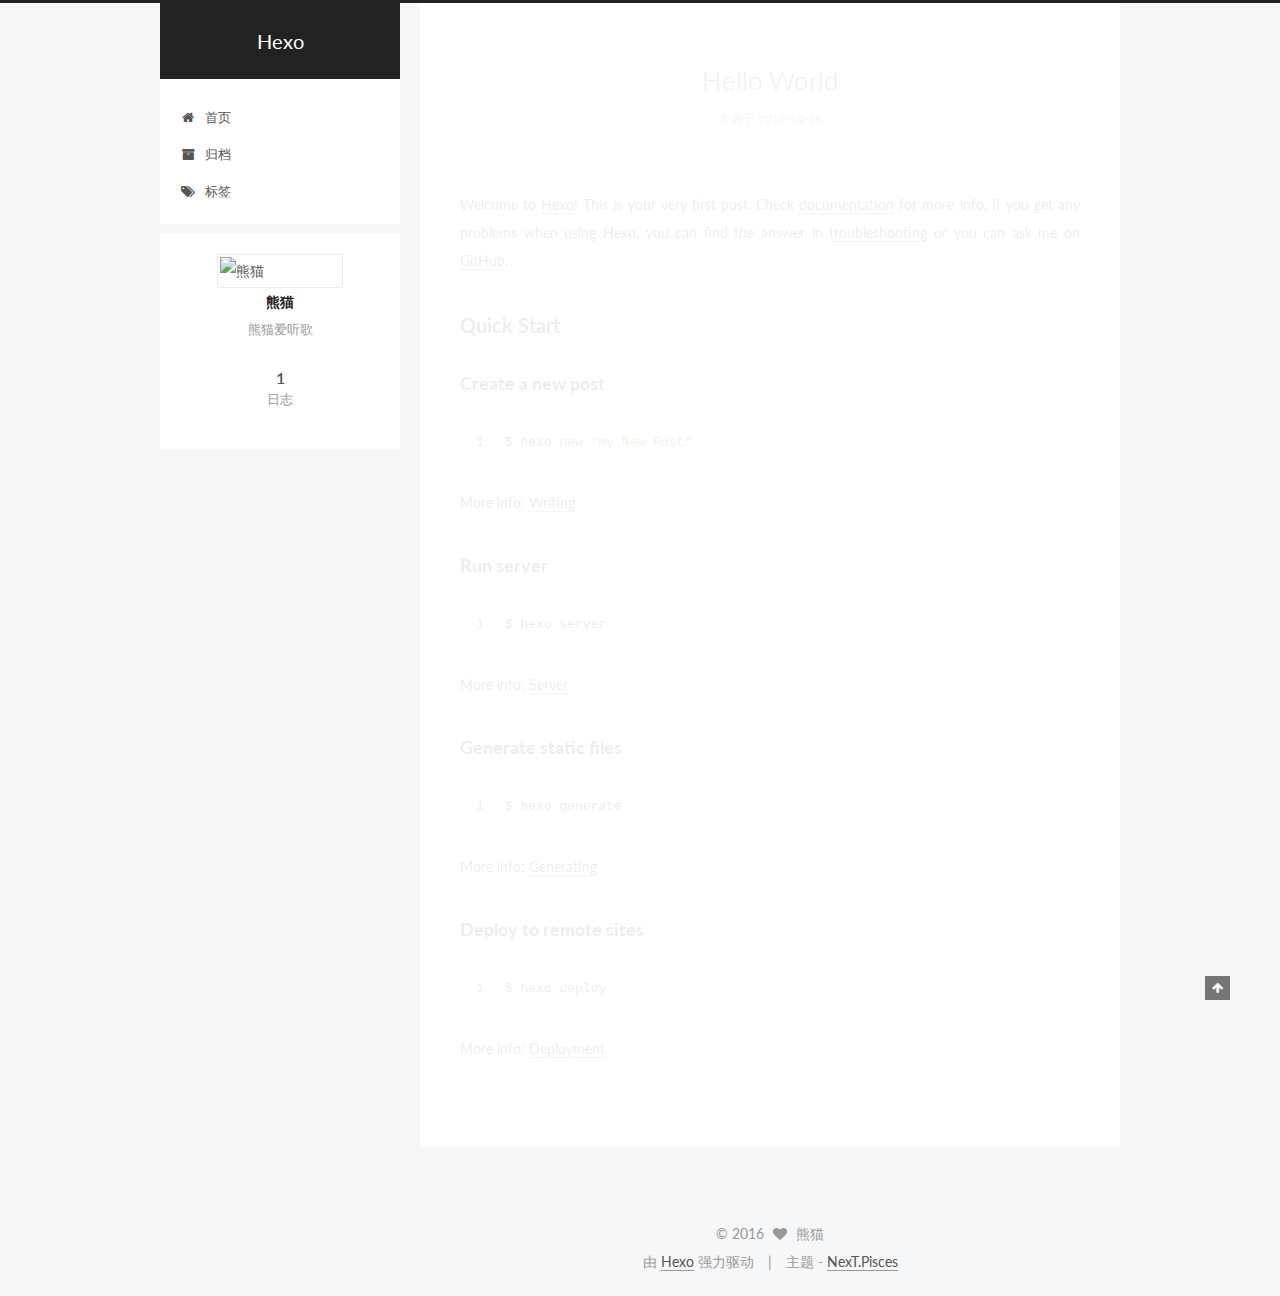
==== index.html @ 55529df0 "Site updated: 2016-10-18 15:08:52" ====
<!doctype html>



  


<html class="theme-next pisces use-motion">
<head>
  <meta charset="UTF-8"/>
<meta http-equiv="X-UA-Compatible" content="IE=edge,chrome=1" />
<meta name="viewport" content="width=device-width, initial-scale=1, maximum-scale=1"/>



<meta http-equiv="Cache-Control" content="no-transform" />
<meta http-equiv="Cache-Control" content="no-siteapp" />












  
  
  <link href="/vendors/fancybox/source/jquery.fancybox.css?v=2.1.5" rel="stylesheet" type="text/css" />




  
  
  
  

  
    
    
  

  

  

  

  

  
    
    
    <link href="//fonts.googleapis.com/css?family=Lato:300,300italic,400,400italic,700,700italic&subset=latin,latin-ext" rel="stylesheet" type="text/css">
  






<link href="/vendors/font-awesome/css/font-awesome.min.css?v=4.4.0" rel="stylesheet" type="text/css" />

<link href="/css/main.css?v=5.0.2" rel="stylesheet" type="text/css" />


  <meta name="keywords" content="Hexo, NexT" />








  <link rel="shortcut icon" type="image/x-icon" href="/favicon.ico?v=5.0.2" />






<meta name="description" content="熊猫爱听歌">
<meta property="og:type" content="website">
<meta property="og:title" content="Hexo">
<meta property="og:url" content="http://yoursite.com/index.html">
<meta property="og:site_name" content="Hexo">
<meta property="og:description" content="熊猫爱听歌">
<meta name="twitter:card" content="summary">
<meta name="twitter:title" content="Hexo">
<meta name="twitter:description" content="熊猫爱听歌">



<script type="text/javascript" id="hexo.configuration">
  var NexT = window.NexT || {};
  var CONFIG = {
    scheme: 'Pisces',
    sidebar: {"position":"left","display":"post"},
    fancybox: true,
    motion: true,
    duoshuo: {
      userId: '0',
      author: '博主'
    }
  };
</script>




  <link rel="canonical" href="http://yoursite.com/"/>


  <title> Hexo </title>
</head>

<body itemscope itemtype="//schema.org/WebPage" lang="zh-Hans">

  










  
  
    
  

  <div class="container one-collumn sidebar-position-left 
   page-home 
 ">
    <div class="headband"></div>

    <header id="header" class="header" itemscope itemtype="//schema.org/WPHeader">
      <div class="header-inner"><div class="site-meta ">
  

  <div class="custom-logo-site-title">
    <a href="/"  class="brand" rel="start">
      <span class="logo-line-before"><i></i></span>
      <span class="site-title">Hexo</span>
      <span class="logo-line-after"><i></i></span>
    </a>
  </div>
  <p class="site-subtitle"></p>
</div>

<div class="site-nav-toggle">
  <button>
    <span class="btn-bar"></span>
    <span class="btn-bar"></span>
    <span class="btn-bar"></span>
  </button>
</div>

<nav class="site-nav">
  

  
    <ul id="menu" class="menu">
      
        
        <li class="menu-item menu-item-home">
          <a href="/" rel="section">
            
              <i class="menu-item-icon fa fa-fw fa-home"></i> <br />
            
            首页
          </a>
        </li>
      
        
        <li class="menu-item menu-item-archives">
          <a href="/archives" rel="section">
            
              <i class="menu-item-icon fa fa-fw fa-archive"></i> <br />
            
            归档
          </a>
        </li>
      
        
        <li class="menu-item menu-item-tags">
          <a href="/tags" rel="section">
            
              <i class="menu-item-icon fa fa-fw fa-tags"></i> <br />
            
            标签
          </a>
        </li>
      

      
    </ul>
  

  
</nav>

 </div>
    </header>

    <main id="main" class="main">
      <div class="main-inner">
        <div class="content-wrap">
          <div id="content" class="content">
            
  <section id="posts" class="posts-expand">
    
      

  
  

  
  
  

  <article class="post post-type-normal " itemscope itemtype="//schema.org/Article">

    
      <header class="post-header">

        
        
          <h1 class="post-title" itemprop="name headline">
            
            
              
                
                <a class="post-title-link" href="/2016/10/18/hello-world/" itemprop="url">
                  Hello World
                </a>
              
            
          </h1>
        

        <div class="post-meta">
          <span class="post-time">
            <span class="post-meta-item-icon">
              <i class="fa fa-calendar-o"></i>
            </span>
            <span class="post-meta-item-text">发表于</span>
            <time itemprop="dateCreated" datetime="2016-10-18T14:01:54+08:00" content="2016-10-18">
              2016-10-18
            </time>
          </span>

          

          
            
          

          

          
          

          
        </div>
      </header>
    


    <div class="post-body" itemprop="articleBody">

      
      

      
        
          
            <p>Welcome to <a href="https://hexo.io/" target="_blank" rel="external">Hexo</a>! This is your very first post. Check <a href="https://hexo.io/docs/" target="_blank" rel="external">documentation</a> for more info. If you get any problems when using Hexo, you can find the answer in <a href="https://hexo.io/docs/troubleshooting.html" target="_blank" rel="external">troubleshooting</a> or you can ask me on <a href="https://github.com/hexojs/hexo/issues" target="_blank" rel="external">GitHub</a>.</p>
<h2 id="Quick-Start"><a href="#Quick-Start" class="headerlink" title="Quick Start"></a>Quick Start</h2><h3 id="Create-a-new-post"><a href="#Create-a-new-post" class="headerlink" title="Create a new post"></a>Create a new post</h3><figure class="highlight bash"><table><tr><td class="gutter"><pre><div class="line">1</div></pre></td><td class="code"><pre><div class="line">$ hexo new <span class="string">"My New Post"</span></div></pre></td></tr></table></figure>
<p>More info: <a href="https://hexo.io/docs/writing.html" target="_blank" rel="external">Writing</a></p>
<h3 id="Run-server"><a href="#Run-server" class="headerlink" title="Run server"></a>Run server</h3><figure class="highlight bash"><table><tr><td class="gutter"><pre><div class="line">1</div></pre></td><td class="code"><pre><div class="line">$ hexo server</div></pre></td></tr></table></figure>
<p>More info: <a href="https://hexo.io/docs/server.html" target="_blank" rel="external">Server</a></p>
<h3 id="Generate-static-files"><a href="#Generate-static-files" class="headerlink" title="Generate static files"></a>Generate static files</h3><figure class="highlight bash"><table><tr><td class="gutter"><pre><div class="line">1</div></pre></td><td class="code"><pre><div class="line">$ hexo generate</div></pre></td></tr></table></figure>
<p>More info: <a href="https://hexo.io/docs/generating.html" target="_blank" rel="external">Generating</a></p>
<h3 id="Deploy-to-remote-sites"><a href="#Deploy-to-remote-sites" class="headerlink" title="Deploy to remote sites"></a>Deploy to remote sites</h3><figure class="highlight bash"><table><tr><td class="gutter"><pre><div class="line">1</div></pre></td><td class="code"><pre><div class="line">$ hexo deploy</div></pre></td></tr></table></figure>
<p>More info: <a href="https://hexo.io/docs/deployment.html" target="_blank" rel="external">Deployment</a></p>

          
        
      
    </div>

    <div>
      
    </div>

    <div>
      
    </div>

    <footer class="post-footer">
      

      

      
      
        <div class="post-eof"></div>
      
    </footer>
  </article>


    
  </section>

  


          </div>
          


          

        </div>
        
          
  
  <div class="sidebar-toggle">
    <div class="sidebar-toggle-line-wrap">
      <span class="sidebar-toggle-line sidebar-toggle-line-first"></span>
      <span class="sidebar-toggle-line sidebar-toggle-line-middle"></span>
      <span class="sidebar-toggle-line sidebar-toggle-line-last"></span>
    </div>
  </div>

  <aside id="sidebar" class="sidebar">
    <div class="sidebar-inner">

      

      

      <section class="site-overview sidebar-panel  sidebar-panel-active ">
        <div class="site-author motion-element" itemprop="author" itemscope itemtype="//schema.org/Person">
          <img class="site-author-image" itemprop="image"
               src="http://uploads.xuexila.com/allimg/1609/805-1609300U622.jpg"
               alt="熊猫" />
          <p class="site-author-name" itemprop="name">熊猫</p>
          <p class="site-description motion-element" itemprop="description">熊猫爱听歌</p>
        </div>
        <nav class="site-state motion-element">
          <div class="site-state-item site-state-posts">
            <a href="/archives">
              <span class="site-state-item-count">1</span>
              <span class="site-state-item-name">日志</span>
            </a>
          </div>

          

          

        </nav>

        

        <div class="links-of-author motion-element">
          
        </div>

        
        

        
        

      </section>

      

    </div>
  </aside>


        
      </div>
    </main>

    <footer id="footer" class="footer">
      <div class="footer-inner">
        <div class="copyright" >
  
  &copy; 
  <span itemprop="copyrightYear">2016</span>
  <span class="with-love">
    <i class="fa fa-heart"></i>
  </span>
  <span class="author" itemprop="copyrightHolder">熊猫</span>
</div>

<div class="powered-by">
  由 <a class="theme-link" href="https://hexo.io">Hexo</a> 强力驱动
</div>

<div class="theme-info">
  主题 -
  <a class="theme-link" href="https://github.com/iissnan/hexo-theme-next">
    NexT.Pisces
  </a>
</div>

        

        
      </div>
    </footer>

    <div class="back-to-top">
      <i class="fa fa-arrow-up"></i>
    </div>
  </div>

  

<script type="text/javascript">
  if (Object.prototype.toString.call(window.Promise) !== '[object Function]') {
    window.Promise = null;
  }
</script>









  



  
  <script type="text/javascript" src="/vendors/jquery/index.js?v=2.1.3"></script>

  
  <script type="text/javascript" src="/vendors/fastclick/lib/fastclick.min.js?v=1.0.6"></script>

  
  <script type="text/javascript" src="/vendors/jquery_lazyload/jquery.lazyload.js?v=1.9.7"></script>

  
  <script type="text/javascript" src="/vendors/velocity/velocity.min.js?v=1.2.1"></script>

  
  <script type="text/javascript" src="/vendors/velocity/velocity.ui.min.js?v=1.2.1"></script>

  
  <script type="text/javascript" src="/vendors/fancybox/source/jquery.fancybox.pack.js?v=2.1.5"></script>


  


  <script type="text/javascript" src="/js/src/utils.js?v=5.0.2"></script>

  <script type="text/javascript" src="/js/src/motion.js?v=5.0.2"></script>



  
  


  <script type="text/javascript" src="/js/src/affix.js?v=5.0.2"></script>

  <script type="text/javascript" src="/js/src/schemes/pisces.js?v=5.0.2"></script>



  

  


  <script type="text/javascript" src="/js/src/bootstrap.js?v=5.0.2"></script>



  



  




  
  

  

  

  


</body>
</html>
---- css/main.css ----
/* normalize.css v3.0.2 | MIT License | git.io/normalize */
html {
  font-family: sans-serif; /* 1 */
  -ms-text-size-adjust: 100%; /* 2 */
  -webkit-text-size-adjust: 100%; /* 2 */
}
body {
  margin: 0;
}
article,
aside,
details,
figcaption,
figure,
footer,
header,
hgroup,
main,
menu,
nav,
section,
summary {
  display: block;
}
audio,
canvas,
progress,
video {
  display: inline-block; /* 1 */
  vertical-align: baseline; /* 2 */
}
audio:not([controls]) {
  display: none;
  height: 0;
}
[hidden],
template {
  display: none;
}
a {
  background-color: transparent;
}
a:active,
a:hover {
  outline: 0;
}
abbr[title] {
  border-bottom: 1px dotted;
}
b,
strong {
  font-weight: bold;
}
dfn {
  font-style: italic;
}
h1 {
  font-size: 2em;
  margin: 0.67em 0;
}
mark {
  background: #ff0;
  color: #000;
}
small {
  font-size: 80%;
}
sub,
sup {
  font-size: 75%;
  line-height: 0;
  position: relative;
  vertical-align: baseline;
}
sup {
  top: -0.5em;
}
sub {
  bottom: -0.25em;
}
img {
  border: 0;
}
svg:not(:root) {
  overflow: hidden;
}
figure {
  margin: 1em 40px;
}
hr {
  -moz-box-sizing: content-box;
  box-sizing: content-box;
  height: 0;
}
pre {
  overflow: auto;
}
code,
kbd,
pre,
samp {
  font-family: monospace, monospace;
  font-size: 1em;
}
button,
input,
optgroup,
select,
textarea {
  color: inherit; /* 1 */
  font: inherit; /* 2 */
  margin: 0; /* 3 */
}
button {
  overflow: visible;
}
button,
select {
  text-transform: none;
}
button,
html input[type="button"],
input[type="reset"],
input[type="submit"] {
  -webkit-appearance: button; /* 2 */
  cursor: pointer; /* 3 */
}
button[disabled],
html input[disabled] {
  cursor: default;
}
button::-moz-focus-inner,
input::-moz-focus-inner {
  border: 0;
  padding: 0;
}
input {
  line-height: normal;
}
input[type="checkbox"],
input[type="radio"] {
  box-sizing: border-box; /* 1 */
  padding: 0; /* 2 */
}
input[type="number"]::-webkit-inner-spin-button,
input[type="number"]::-webkit-outer-spin-button {
  height: auto;
}
input[type="search"] {
  -webkit-appearance: textfield; /* 1 */
  -moz-box-sizing: content-box;
  -webkit-box-sizing: content-box; /* 2 */
  box-sizing: content-box;
}
input[type="search"]::-webkit-search-cancel-button,
input[type="search"]::-webkit-search-decoration {
  -webkit-appearance: none;
}
fieldset {
  border: 1px solid #c0c0c0;
  margin: 0 2px;
  padding: 0.35em 0.625em 0.75em;
}
legend {
  border: 0; /* 1 */
  padding: 0; /* 2 */
}
textarea {
  overflow: auto;
}
optgroup {
  font-weight: bold;
}
table {
  border-collapse: collapse;
  border-spacing: 0;
}
td,
th {
  padding: 0;
}
::selection {
  background: #262a30;
  color: #fff;
}
body {
  position: relative;
  font-family: 'Lato', "PingFang SC", "Microsoft YaHei", sans-serif;
  font-size: 14px;
  line-height: 2;
  color: #555;
  background: #fff;
}
@media (max-width: 767px) {
  body {
    padding-right: 0 !important;
  }
}
@media (min-width: 768px) and (max-width: 991px) {
  body {
    padding-right: 0 !important;
  }
}
@media (min-width: 1600px) {
  body {
    font-size: 16px;
  }
}
h1,
h2,
h3,
h4,
h5,
h6 {
  margin: 0;
  padding: 0;
  font-weight: bold;
  line-height: 1.5;
  font-family: 'Lato', "PingFang SC", "Microsoft YaHei", sans-serif;
}
h2,
h3,
h4,
h5,
h6 {
  margin: 20px 0 15px;
}
h1 {
  font-size: 22px;
}
@media (max-width: 767px) {
  h1 {
    font-size: 18px;
  }
}
h2 {
  font-size: 20px;
}
@media (max-width: 767px) {
  h2 {
    font-size: 16px;
  }
}
h3 {
  font-size: 18px;
}
@media (max-width: 767px) {
  h3 {
    font-size: 14px;
  }
}
h4 {
  font-size: 16px;
}
@media (max-width: 767px) {
  h4 {
    font-size: 12px;
  }
}
h5 {
  font-size: 14px;
}
@media (max-width: 767px) {
  h5 {
    font-size: 10px;
  }
}
h6 {
  font-size: 12px;
}
@media (max-width: 767px) {
  h6 {
    font-size: 8px;
  }
}
p {
  margin: 0 0 25px 0;
}
a {
  color: #555;
  text-decoration: none;
  border-bottom: 1px solid #999;
  word-wrap: break-word;
}
a:hover {
  color: #222;
  border-bottom-color: #222;
}
ul {
  list-style: none;
}
blockquote {
  margin: 0;
  padding: 0;
}
img {
  display: block;
  margin: auto;
  max-width: 100%;
  height: auto;
}
hr {
  margin: 40px 0;
  height: 3px;
  border: none;
  background-color: #ddd;
  background-image: repeating-linear-gradient(-45deg, #fff, #fff 4px, transparent 4px, transparent 8px);
}
blockquote {
  padding: 0 15px;
  color: #666;
  border-left: 4px solid #ddd;
}
blockquote cite::before {
  content: "-";
  padding: 0 5px;
}
dt {
  font-weight: 700;
}
dd {
  margin: 0;
  padding: 0;
}
.text-left {
  text-align: left;
}
.text-center {
  text-align: center;
}
.text-right {
  text-align: right;
}
.text-justify {
  text-align: justify;
}
.text-nowrap {
  white-space: nowrap;
}
.text-lowercase {
  text-transform: lowercase;
}
.text-uppercase {
  text-transform: uppercase;
}
.text-capitalize {
  text-transform: capitalize;
}
.center-block {
  display: block;
  margin-left: auto;
  margin-right: auto;
}
.clearfix:before,
.clearfix:after {
  content: " ";
  display: table;
}
.clearfix:after {
  clear: both;
}
.pullquote {
  width: 45%;
}
.pullquote.left {
  float: left;
  margin-left: 5px;
  margin-right: 10px;
}
.pullquote.right {
  float: right;
  margin-left: 10px;
  margin-right: 5px;
}
.affix.affix.affix {
  position: fixed;
}
.translation {
  margin-top: -20px;
  font-size: 14px;
  color: #999;
}
.scrollbar-measure {
  width: 100px;
  height: 100px;
  overflow: scroll;
  position: absolute;
  top: -9999px;
}
.use-motion .motion-element {
  opacity: 0;
}
#local-search-input {
  padding: 3px;
  border: none;
  text-indent: 14px;
  border-radius: 0;
  width: 140px;
  outline: none;
  border-bottom: 1px solid #999;
  background: inherit;
  opacity: 0.5;
}
#local-search-input:focus {
  opacity: 1;
}
.search-icon {
  position: absolute;
  top: 9px;
}
table {
  margin: 20px 0;
  width: 100%;
  border-collapse: collapse;
  border-spacing: 0;
  border: 1px solid #ddd;
  font-size: 14px;
  table-layout: fixed;
  word-wrap: break-all;
}
table>tbody>tr:nth-of-type(odd) {
  background-color: #f9f9f9;
}
table>tbody>tr:hover {
  background-color: #f5f5f5;
}
caption,
th,
td {
  padding: 8px;
  text-align: left;
  vertical-align: middle;
  font-weight: normal;
}
th,
td {
  border-bottom: 3px solid #ddd;
  border-right: 1px solid #eee;
}
th {
  padding-bottom: 10px;
  font-weight: 700;
}
td {
  border-bottom-width: 1px;
}
html,
body {
  height: 100%;
}
.container {
  position: relative;
  min-height: 100%;
}
.header-inner {
  margin: 0 auto;
  padding: 100px 0 70px;
  width: 700px;
}
@media (min-width: 1600px) {
  .container .header-inner {
    width: 900px;
  }
}
.main {
  padding-bottom: 150px;
}
.main-inner {
  margin: 0 auto;
  width: 700px;
}
@media (min-width: 1600px) {
  .container .main-inner {
    width: 900px;
  }
}
.footer {
  position: absolute;
  left: 0;
  bottom: 0;
  width: 100%;
  min-height: 50px;
}
.footer-inner {
  box-sizing: border-box;
  margin: 20px auto;
  width: 700px;
}
@media (min-width: 1600px) {
  .container .footer-inner {
    width: 900px;
  }
}
pre,
.highlight {
  overflow: auto;
  margin: 20px 0;
  padding: 15px;
  font-size: 13px;
  color: #4d4d4c;
  background: #f7f7f7;
  line-height: 1.6;
}
pre,
code {
  font-family: consolas, Menlo, "PingFang SC", "Microsoft YaHei", monospace;
}
code {
  padding: 2px 4px;
  word-wrap: break-all;
  color: #4d4d4c;
  background: #f7f7f7;
  border-radius: 3px;
  font-size: 13px;
}
pre code {
  padding: 0;
  color: #4d4d4c;
  background: none;
  text-shadow: none;
}
.highlight pre {
  border: none;
  margin: 0;
  padding: 1px;
}
.highlight table {
  margin: 0;
  width: auto;
  border: none;
}
.highlight td {
  border: none;
  padding: 0;
}
.highlight figcaption {
  font-size: 1em;
  color: #4d4d4c;
  line-height: 1em;
  margin-bottom: 1em;
}
.highlight figcaption:before,
.highlight figcaption:after {
  content: " ";
  display: table;
}
.highlight figcaption:after {
  clear: both;
}
.highlight figcaption a {
  float: right;
  color: #4d4d4c;
}
.highlight figcaption a:hover {
  border-bottom-color: #4d4d4c;
}
.highlight .gutter pre {
  color: #666;
  text-align: right;
  padding-right: 20px;
}
.highlight .line {
  height: 20px;
}
.gist table {
  width: auto;
}
.gist table td {
  border: none;
}
pre .deletion {
  background: #fdd;
}
pre .addition {
  background: #dfd;
}
pre .meta {
  color: #8959a8;
}
pre .comment {
  color: #8e908c;
}
pre .variable,
pre .attribute,
pre .tag,
pre .regexp,
pre .ruby .constant,
pre .xml .tag .title,
pre .xml .pi,
pre .xml .doctype,
pre .html .doctype,
pre .css .id,
pre .css .class,
pre .css .pseudo {
  color: #c82829;
}
pre .number,
pre .preprocessor,
pre .built_in,
pre .literal,
pre .params,
pre .constant,
pre .command {
  color: #f5871f;
}
pre .ruby .class .title,
pre .css .rules .attribute,
pre .string,
pre .value,
pre .inheritance,
pre .header,
pre .ruby .symbol,
pre .xml .cdata,
pre .special,
pre .number,
pre .formula {
  color: #718c00;
}
pre .title,
pre .css .hexcolor {
  color: #3e999f;
}
pre .function,
pre .python .decorator,
pre .python .title,
pre .ruby .function .title,
pre .ruby .title .keyword,
pre .perl .sub,
pre .javascript .title,
pre .coffeescript .title {
  color: #4271ae;
}
pre .keyword,
pre .javascript .function {
  color: #8959a8;
}
.full-image.full-image.full-image {
  border: none;
  max-width: 100%;
  width: auto;
  margin: 20px auto;
}
@media (min-width: 992px) {
  .full-image.full-image.full-image {
    max-width: none;
    width: 126%;
    margin: 0 -13%;
  }
}
.blockquote-center,
.page-home .post-type-quote blockquote,
.page-post-detail .post-type-quote blockquote {
  position: relative;
  margin: 40px 0;
  padding: 0;
  border-left: none;
  text-align: center;
}
.blockquote-center::before,
.page-home .post-type-quote blockquote::before,
.page-post-detail .post-type-quote blockquote::before,
.blockquote-center::after,
.page-home .post-type-quote blockquote::after,
.page-post-detail .post-type-quote blockquote::after {
  position: absolute;
  content: ' ';
  display: block;
  width: 100%;
  height: 24px;
  opacity: 0.2;
  background-repeat: no-repeat;
  background-position: 0 -6px;
  background-size: 22px 22px;
}
.blockquote-center::before,
.page-home .post-type-quote blockquote::before,
.page-post-detail .post-type-quote blockquote::before {
  top: -20px;
  background-image: url("../images/quote-l.svg");
  border-top: 1px solid #ccc;
}
.blockquote-center::after,
.page-home .post-type-quote blockquote::after,
.page-post-detail .post-type-quote blockquote::after {
  bottom: -20px;
  background-image: url("../images/quote-r.svg");
  border-bottom: 1px solid #ccc;
  background-position: 100% 8px;
}
.blockquote-center p,
.page-home .post-type-quote blockquote p,
.page-post-detail .post-type-quote blockquote p,
.blockquote-center div,
.page-home .post-type-quote blockquote div,
.page-post-detail .post-type-quote blockquote div {
  text-align: center;
}
.post .post-body .group-picture img {
  box-sizing: border-box;
  padding: 0 3px;
  border: none;
}
.post .group-picture-row {
  overflow: hidden;
  margin-top: 6px;
}
.post .group-picture-row:first-child {
  margin-top: 0;
}
.post .group-picture-column {
  float: left;
}
.page-post-detail .post-body .group-picture-column {
  float: none;
  margin-top: 10px;
  width: auto !important;
}
.page-post-detail .post-body .group-picture-column img {
  margin: 0 auto;
}
.page-archive .group-picture-container {
  overflow: hidden;
}
.page-archive .group-picture-row {
  float: left;
}
.page-archive .group-picture-row:first-child {
  margin-top: 6px;
}
.page-archive .group-picture-column {
  max-width: 150px;
  max-height: 150px;
}
.btn {
  display: inline-block;
  padding: 0 20px;
  font-size: 14px;
  color: #fff;
  background: #222;
  border: 2px solid #555;
  text-decoration: none;
  border-radius: 0;
  transition-property: background-color;
  transition-duration: 0.2s;
  transition-timing-function: ease-in-out;
  transition-delay: 0s;
}
.btn:hover,
.post-more-link .btn:hover {
  border-color: #222;
  color: #fff;
  background: #222;
}
.btn-bar {
  display: block;
  width: 22px;
  height: 2px;
  background: #555;
  border-radius: 1px;
}
.btn-bar+.btn-bar {
  margin-top: 4px;
}
.pagination {
  margin: 120px 0 40px;
  text-align: center;
  border-top: 1px solid #eee;
}
.page-number-basic,
.pagination .prev,
.pagination .next,
.pagination .page-number,
.pagination .space {
  display: inline-block;
  position: relative;
  top: -1px;
  margin: 0 10px;
  padding: 0 10px;
  line-height: 30px;
}
@media (max-width: 767px) {
  .page-number-basic,
  .pagination .prev,
  .pagination .next,
  .pagination .page-number,
  .pagination .space {
    margin: 0 5px;
  }
}
.pagination .prev,
.pagination .next,
.pagination .page-number {
  border-bottom: 0;
  border-top: 1px solid #eee;
  transition-property: border-color;
  transition-duration: 0.2s;
  transition-timing-function: ease-in-out;
  transition-delay: 0s;
}
.pagination .prev:hover,
.pagination .next:hover,
.pagination .page-number:hover {
  border-top-color: #222;
}
.pagination .space {
  padding: 0;
  margin: 0;
}
.pagination .prev {
  margin-left: 0;
}
.pagination .next {
  margin-right: 0;
}
.pagination .page-number.current {
  color: #fff;
  background: #ccc;
  border-top-color: #ccc;
}
@media (max-width: 767px) {
  .pagination {
    border-top: none;
  }
  .pagination .prev,
  .pagination .next,
  .pagination .page-number {
    margin-bottom: 10px;
    border-top: 0;
    border-bottom: 1px solid #eee;
  }
  .pagination .prev:hover,
  .pagination .next:hover,
  .pagination .page-number:hover {
    border-bottom-color: #222;
  }
}
.comments {
  margin: 60px 20px 0;
}
.tag-cloud {
  text-align: center;
}
.tag-cloud a {
  display: inline-block;
  margin: 10px;
}
.back-to-top {
  box-sizing: border-box;
  position: fixed;
  bottom: -100px;
  right: 50px;
  z-index: 1050;
  padding: 0 6px;
  width: 25px;
  background: #222;
  font-size: 12px;
  opacity: 0.6;
  color: #fff;
  cursor: pointer;
  text-align: center;
  -webkit-transform: translateZ(0);
  transition-property: bottom;
  transition-duration: 0.2s;
  transition-timing-function: ease-in-out;
  transition-delay: 0s;
}
@media (max-width: 767px) {
  .back-to-top {
    display: none;
  }
}
@media (min-width: 768px) and (max-width: 991px) {
  .back-to-top {
    display: none;
  }
}
.back-to-top.back-to-top-on {
  bottom: 40px;
}
.header {
  background: #fff;
}
.header-inner {
  position: relative;
}
.headband {
  height: 3px;
  background: #222;
}
.site-meta {
  margin: 0;
  text-align: center;
}
@media (max-width: 767px) {
  .site-meta {
    text-align: center;
  }
}
.brand {
  position: relative;
  display: inline-block;
  padding: 0 40px;
  color: #fff;
  background: #222;
  border-bottom: none;
}
.brand:hover {
  color: #fff;
}
.logo {
  display: inline-block;
  margin-right: 5px;
  line-height: 36px;
  vertical-align: top;
}
.site-title {
  display: inline-block;
  vertical-align: top;
  line-height: 36px;
  font-size: 20px;
  font-weight: normal;
  font-family: 'Lato', "PingFang SC", "Microsoft YaHei", sans-serif;
}
.site-subtitle {
  margin-top: 10px;
  font-size: 13px;
  color: #ddd;
}
.use-motion .brand {
  opacity: 0;
}
.use-motion .logo,
.use-motion .site-title,
.use-motion .site-subtitle {
  opacity: 0;
  position: relative;
  top: -10px;
}
.site-nav-toggle {
  display: none;
  position: absolute;
  top: 10px;
  left: 10px;
}
@media (max-width: 767px) {
  .site-nav-toggle {
    display: block;
  }
}
.site-nav-toggle button {
  margin-top: 2px;
  padding: 9px 10px;
  background: transparent;
  border: none;
}
@media (max-width: 767px) {
  .site-nav {
    display: none;
    margin: 0 -10px;
    padding: 0 10px;
    clear: both;
    border-top: 1px solid #ddd;
  }
}
@media (min-width: 768px) and (max-width: 991px) {
  .site-nav {
    display: block !important;
  }
}
@media (min-width: 992px) {
  .site-nav {
    display: block !important;
  }
}
.menu {
  margin-top: 20px;
  padding-left: 0;
  text-align: center;
}
.menu .menu-item {
  display: inline-block;
  margin: 0 10px;
}
@media screen and (max-width: 767px) {
  .menu .menu-item {
    margin-top: 10px;
  }
}
.menu .menu-item a {
  display: block;
  font-size: 13px;
  text-transform: capitalize;
  line-height: inherit;
  border-bottom: 1px solid transparent;
  transition-property: border-color;
  transition-duration: 0.2s;
  transition-timing-function: ease-in-out;
  transition-delay: 0s;
}
.menu .menu-item a:hover,
.menu-item-active a {
  border-bottom-color: #222;
}
.menu .menu-item .fa {
  margin-right: 5px;
}
.use-motion .menu-item {
  opacity: 0;
}
.post-body {
  font-family: 'Lato', "PingFang SC", "Microsoft YaHei", sans-serif;
}
@media (max-width: 767px) {
  .post-body {
    word-break: break-word;
  }
}
.post-body .fancybox img {
  display: block !important;
  margin: 0 auto;
  cursor: pointer;
  cursor: zoom-in;
  cursor: -webkit-zoom-in;
}
.post-body .image-caption,
.post-body .figure .caption {
  margin: 10px auto 15px;
  text-align: center;
  font-size: 14px;
  color: #999;
  font-weight: bold;
  line-height: 1;
}
.post-sticky-flag {
  display: inline-block;
  font-size: 16px;
  -ms-transform: rotate(30deg);
  -webkit-transform: rotate(30deg);
  -moz-transform: rotate(30deg);
  -ms-transform: rotate(30deg);
  -o-transform: rotate(30deg);
  transform: rotate(30deg);
}
.posts-expand {
  padding-top: 40px;
}
@media (max-width: 767px) {
  .posts-expand {
    margin: 0 20px;
  }
  .post-body pre,
  .post-body .highlight {
    padding: 10px;
  }
  .post-body pre .gutter pre,
  .post-body .highlight .gutter pre {
    padding-right: 10px;
  }
}
@media (min-width: 992px) {
  .posts-expand .post-body {
    text-align: justify;
  }
}
.posts-expand .post-body h2,
.posts-expand .post-body h3,
.posts-expand .post-body h4,
.posts-expand .post-body h5,
.posts-expand .post-body h6 {
  padding-top: 10px;
}
.posts-expand .post-body h2 .header-anchor,
.posts-expand .post-body h3 .header-anchor,
.posts-expand .post-body h4 .header-anchor,
.posts-expand .post-body h5 .header-anchor,
.posts-expand .post-body h6 .header-anchor {
  float: right;
  margin-left: 10px;
  color: #ccc;
  border-bottom-style: none;
  visibility: hidden;
}
.posts-expand .post-body h2 .header-anchor:hover,
.posts-expand .post-body h3 .header-anchor:hover,
.posts-expand .post-body h4 .header-anchor:hover,
.posts-expand .post-body h5 .header-anchor:hover,
.posts-expand .post-body h6 .header-anchor:hover {
  color: inherit;
}
.posts-expand .post-body h2:hover .header-anchor,
.posts-expand .post-body h3:hover .header-anchor,
.posts-expand .post-body h4:hover .header-anchor,
.posts-expand .post-body h5:hover .header-anchor,
.posts-expand .post-body h6:hover .header-anchor {
  visibility: visible;
}
.posts-expand .post-body ul li {
  list-style: circle;
}
.posts-expand .post-body img {
  box-sizing: border-box;
  margin: auto;
  padding: 3px;
  border: 1px solid #ddd;
}
.posts-expand .fancybox img {
  margin: 0 auto;
}
@media (max-width: 767px) {
  .posts-collapse {
    margin: 0 20px;
  }
  .posts-collapse .post-title,
  .posts-collapse .post-meta {
    display: block;
    width: auto;
    text-align: left;
  }
}
.posts-collapse {
  position: relative;
  z-index: 1010;
  margin-left: 55px;
}
.posts-collapse::after {
  content: " ";
  position: absolute;
  top: 20px;
  left: 0;
  margin-left: -2px;
  width: 4px;
  height: 100%;
  background: #f5f5f5;
  z-index: -1;
}
@media (max-width: 767px) {
  .posts-collapse {
    margin: 0 20px;
  }
}
.posts-collapse .collection-title {
  position: relative;
  margin: 60px 0;
}
.posts-collapse .collection-title h2 {
  margin-left: 20px;
}
.posts-collapse .collection-title small {
  color: #bbb;
}
.posts-collapse .collection-title::before {
  content: " ";
  position: absolute;
  left: 0;
  top: 50%;
  margin-left: -4px;
  margin-top: -4px;
  width: 8px;
  height: 8px;
  background: #bbb;
  border-radius: 50%;
}
.posts-collapse .post {
  margin: 30px 0;
}
.posts-collapse .post-header {
  position: relative;
  transition-duration: 0.2s;
  transition-timing-function: ease-in-out;
  transition-delay: 0s;
  transition-property: border;
  border-bottom: 1px dashed #ccc;
}
.posts-collapse .post-header::before {
  content: " ";
  position: absolute;
  left: 0;
  top: 12px;
  width: 6px;
  height: 6px;
  margin-left: -4px;
  background: #bbb;
  border-radius: 50%;
  border: 1px solid #fff;
  transition-duration: 0.2s;
  transition-timing-function: ease-in-out;
  transition-delay: 0s;
  transition-property: background;
}
.posts-collapse .post-header:hover {
  border-bottom-color: #666;
}
.posts-collapse .post-header:hover::before {
  background: #222;
}
.posts-collapse .post-meta {
  position: absolute;
  font-size: 12px;
  left: 20px;
  top: 5px;
}
.posts-collapse .post-comments-count {
  display: none;
}
.posts-collapse .post-title {
  margin-left: 60px;
  font-size: 16px;
  font-weight: normal;
  line-height: inherit;
}
.posts-collapse .post-title::after {
  margin-left: 3px;
  opacity: 0.6;
}
.posts-collapse .post-title a {
  color: #666;
  border-bottom: none;
}
.page-home .post-type-quote .post-header,
.page-post-detail .post-type-quote .post-header,
.page-home .post-type-quote .post-tags,
.page-post-detail .post-type-quote .post-tags {
  display: none;
}
.posts-expand .post-title {
  font-size: 26px;
  text-align: center;
  word-break: break-word;
  font-weight: 300;
}
@media (max-width: 767px) {
  .posts-expand .post-title {
    font-size: 22px;
  }
}
.posts-expand .post-title-link {
  display: inline-block;
  position: relative;
  color: #555;
  border-bottom: none;
  line-height: 1.2;
  vertical-align: top;
}
.posts-expand .post-title-link::before {
  content: "";
  position: absolute;
  width: 100%;
  height: 2px;
  bottom: 0;
  left: 0;
  background-color: #000;
  visibility: hidden;
  -webkit-transform: scaleX(0);
  -moz-transform: scaleX(0);
  -ms-transform: scaleX(0);
  -o-transform: scaleX(0);
  transform: scaleX(0);
  transition-duration: 0.2s;
  transition-timing-function: ease-in-out;
  transition-delay: 0s;
}
.posts-expand .post-title-link:hover::before {
  visibility: visible;
  -webkit-transform: scaleX(1);
  -moz-transform: scaleX(1);
  -ms-transform: scaleX(1);
  -o-transform: scaleX(1);
  transform: scaleX(1);
}
.posts-expand .post-title-link .fa {
  font-size: 16px;
}
.posts-expand .post-meta {
  margin: 3px 0 60px 0;
  color: #999;
  font-family: 'Lato', "PingFang SC", "Microsoft YaHei", sans-serif;
  font-size: 12px;
  text-align: center;
}
.posts-expand .post-meta .post-category-list {
  display: inline-block;
  margin: 0;
  padding: 3px;
}
.posts-expand .post-meta .post-category-list-link {
  color: #999;
}
.post-meta-item-icon {
  display: none;
  margin-right: 3px;
}
@media (min-width: 768px) and (max-width: 991px) {
  .post-meta-item-icon {
    display: inline-block;
  }
}
@media (max-width: 767px) {
  .post-meta-item-icon {
    display: inline-block;
  }
}
@media (min-width: 768px) and (max-width: 991px) {
  .post-meta-item-text {
    display: none;
  }
}
@media (max-width: 767px) {
  .post-meta-item-text {
    display: none;
  }
}
@media (max-width: 767px) {
  .posts-expand .post-comments-count {
    display: none;
  }
}
.post-more-link {
  margin-top: 50px;
}
.post-more-link .btn {
  color: #555;
  font-size: 14px;
  background: #fff;
  border-radius: 2px;
  line-height: 2;
}
.posts-expand .post-tags {
  margin-top: 40px;
  text-align: center;
}
.posts-expand .post-tags a {
  display: inline-block;
  margin-right: 10px;
  font-size: 13px;
}
.post-nav {
  overflow: hidden;
  margin-top: 60px;
  padding: 10px;
  white-space: nowrap;
  border-top: 1px solid #eee;
}
.post-nav-item {
  display: inline-block;
  width: 50%;
  white-space: normal;
}
.post-nav-item a {
  position: relative;
  display: inline-block;
  line-height: 25px;
  font-size: 14px;
  color: #555;
  border-bottom: none;
}
.post-nav-item a:hover {
  color: #222;
  border-bottom: none;
}
.post-nav-item a:active {
  top: 2px;
}
.post-nav-item a i {
  font-size: 12px;
}
.post-nav-prev {
  text-align: right;
}
.posts-expand .post-eof {
  display: block;
  margin: 80px auto 60px;
  width: 8%;
  height: 1px;
  background: #ccc;
  text-align: center;
}
.post:last-child .post-eof.post-eof.post-eof {
  display: none;
}
.post-gallery {
  display: table;
  table-layout: fixed;
  width: 100%;
  border-collapse: separate;
}
.post-gallery-row {
  display: table-row;
}
.post-gallery .post-gallery-img {
  display: table-cell;
  text-align: center;
  vertical-align: middle;
  border: none;
}
.post-gallery .post-gallery-img img {
  max-width: 100%;
  max-height: 100%;
  border: none;
}
.fancybox-close,
.fancybox-close:hover {
  border: none;
}
.sidebar {
  position: fixed;
  right: 0;
  top: 0;
  bottom: 0;
  width: 0;
  z-index: 1040;
  box-shadow: inset 0 2px 6px #000;
  background: #222;
  -webkit-transform: translateZ(0);
}
.sidebar a {
  color: #999;
  border-bottom-color: #555;
}
.sidebar a:hover {
  color: #eee;
}
@media (min-width: 768px) and (max-width: 991px) {
  .sidebar {
    display: none !important;
  }
}
@media (max-width: 767px) {
  .sidebar {
    display: none !important;
  }
}
.sidebar-inner {
  position: relative;
  padding: 20px 10px;
  color: #999;
  text-align: center;
}
.sidebar-toggle {
  position: fixed;
  right: 50px;
  bottom: 45px;
  width: 15px;
  height: 15px;
  padding: 5px;
  background: #222;
  line-height: 0;
  z-index: 1050;
  cursor: pointer;
  -webkit-transform: translateZ(0);
}
@media (min-width: 768px) and (max-width: 991px) {
  .sidebar-toggle {
    display: none;
  }
}
@media (max-width: 767px) {
  .sidebar-toggle {
    display: none;
  }
}
.sidebar-toggle-line {
  position: relative;
  display: inline-block;
  vertical-align: top;
  height: 2px;
  width: 100%;
  background: #fff;
  margin-top: 3px;
}
.sidebar-toggle-line:first-child {
  margin-top: 0;
}
.site-author-image {
  display: block;
  margin: 0 auto;
  padding: 2px;
  max-width: 120px;
  height: auto;
  border: 1px solid #eee;
}
.site-author-name {
  margin: 0;
  text-align: center;
  color: #222;
  font-weight: 600;
}
.site-description {
  margin-top: 0;
  text-align: center;
  font-size: 13px;
  color: #999;
}
.site-state {
  overflow: hidden;
  line-height: 1.4;
  white-space: nowrap;
  text-align: center;
}
.site-state-item {
  display: inline-block;
  padding: 0 15px;
  border-left: 1px solid #eee;
}
.site-state-item:first-child {
  border-left: none;
}
.site-state-item a {
  border-bottom: none;
}
.site-state-item-count {
  display: block;
  text-align: center;
  color: inherit;
  font-weight: 600;
  font-size: 16px;
}
.site-state-item-name {
  font-size: 13px;
  color: #999;
}
.feed-link {
  margin-top: 20px;
}
.feed-link a {
  display: inline-block;
  padding: 0 15px;
  color: #fc6423;
  border: 1px solid #fc6423;
  border-radius: 4px;
}
.feed-link a i {
  color: #fc6423;
  font-size: 14px;
}
.feed-link a:hover {
  color: #fff;
  background: #fc6423;
}
.feed-link a:hover i {
  color: #fff;
}
.links-of-author {
  margin-top: 20px;
}
.links-of-author a {
  display: inline-block;
  vertical-align: middle;
  margin-right: 10px;
  margin-bottom: 10px;
  border-bottom-color: #555;
  font-size: 13px;
}
.links-of-author a:before {
  display: inline-block;
  vertical-align: middle;
  margin-right: 3px;
  content: " ";
  width: 4px;
  height: 4px;
  border-radius: 50%;
  background: #205538;
}
.links-of-blogroll {
  font-size: 13px;
}
.links-of-blogroll-title {
  margin-top: 20px;
  font-size: 14px;
  font-weight: 600;
}
.links-of-blogroll-list {
  margin: 0;
  padding: 0;
}
.links-of-blogroll-item {
  padding: 2px 10px;
}
.sidebar-nav {
  margin: 0 0 20px;
  padding-left: 0;
}
.sidebar-nav li {
  display: inline-block;
  cursor: pointer;
  border-bottom: 1px solid transparent;
  font-size: 14px;
  color: #555;
}
.sidebar-nav li:hover {
  color: #fc6423;
}
.page-post-detail .sidebar-nav-toc {
  padding: 0 5px;
}
.page-post-detail .sidebar-nav-overview {
  margin-left: 10px;
}
.sidebar-nav .sidebar-nav-active {
  color: #fc6423;
  border-bottom-color: #fc6423;
}
.sidebar-nav .sidebar-nav-active:hover {
  color: #fc6423;
}
.sidebar-panel {
  display: none;
}
.sidebar-panel-active {
  display: block;
}
.post-toc-empty {
  font-size: 14px;
  color: #666;
}
.post-toc-wrap {
  overflow: hidden;
}
.post-toc {
  overflow: auto;
}
.post-toc ol {
  margin: 0;
  padding: 0 2px 5px 10px;
  text-align: left;
  list-style: none;
  font-size: 14px;
}
.post-toc ol > ol {
  padding-left: 0;
}
.post-toc ol a {
  transition-duration: 0.2s;
  transition-timing-function: ease-in-out;
  transition-delay: 0s;
  transition-property: all;
  color: #666;
  border-bottom-color: #ccc;
}
.post-toc ol a:hover {
  color: #000;
  border-bottom-color: #000;
}
.post-toc .nav-item {
  overflow: hidden;
  text-overflow: ellipsis;
  white-space: nowrap;
  line-height: 1.8;
}
.post-toc .nav .nav-child {
  display: none;
}
.post-toc .nav .active > .nav-child {
  display: block;
}
.post-toc .nav .active-current > .nav-child {
  display: block;
}
.post-toc .nav .active-current > .nav-child > .nav-item {
  display: block;
}
.post-toc .nav .active > a {
  color: #fc6423;
  border-bottom-color: #fc6423;
}
.post-toc .nav .active-current > a {
  color: #fc6423;
}
.post-toc .nav .active-current > a:hover {
  color: #fc6423;
}
.footer {
  font-size: 14px;
  color: #999;
}
.footer img {
  border: none;
}
.footer-inner {
  text-align: center;
}
.with-love {
  display: inline-block;
  margin: 0 5px;
}
.powered-by,
.theme-info {
  display: inline-block;
}
.powered-by {
  margin-right: 10px;
}
.powered-by::after {
  content: "|";
  padding-left: 10px;
}
.cc-license {
  margin-top: 10px;
  text-align: center;
}
.cc-license .cc-opacity {
  opacity: 0.7;
  border-bottom: none;
}
.cc-license .cc-opacity:hover {
  opacity: 0.9;
}
.cc-license img {
  display: inline-block;
}
.theme-next #ds-thread #ds-reset {
  color: #555;
}
.theme-next #ds-thread #ds-reset .ds-replybox {
  margin-bottom: 30px;
}
.theme-next #ds-thread #ds-reset .ds-replybox .ds-avatar,
.theme-next #ds-reset .ds-avatar img {
  box-shadow: none;
}
.theme-next #ds-thread #ds-reset .ds-textarea-wrapper {
  border-color: #c7d4e1;
  background: none;
  border-top-right-radius: 3px;
  border-top-left-radius: 3px;
}
.theme-next #ds-thread #ds-reset .ds-textarea-wrapper textarea {
  height: 60px;
}
.theme-next #ds-reset .ds-rounded-top {
  border-radius: 0;
}
.theme-next #ds-thread #ds-reset .ds-post-toolbar {
  box-sizing: border-box;
  border: 1px solid #c7d4e1;
  background: #f6f8fa;
}
.theme-next #ds-thread #ds-reset .ds-post-options {
  height: 40px;
  border: none;
  background: none;
}
.theme-next #ds-thread #ds-reset .ds-toolbar-buttons {
  top: 11px;
}
.theme-next #ds-thread #ds-reset .ds-sync {
  top: 5px;
}
.theme-next #ds-thread #ds-reset .ds-post-button {
  top: 4px;
  right: 5px;
  width: 90px;
  height: 30px;
  border: 1px solid #c5ced7;
  border-radius: 3px;
  background-image: linear-gradient(#fbfbfc, #f5f7f9);
  color: #60676d;
}
.theme-next #ds-thread #ds-reset .ds-post-button:hover {
  background-position: 0 -30px;
  color: #60676d;
}
.theme-next #ds-thread #ds-reset .ds-comments-info {
  padding: 10px 0;
}
.theme-next #ds-thread #ds-reset .ds-sort {
  display: none;
}
.theme-next #ds-thread #ds-reset li.ds-tab a.ds-current {
  border: none;
  background: #f6f8fa;
  color: #60676d;
}
.theme-next #ds-thread #ds-reset li.ds-tab a.ds-current:hover {
  background-color: #e9f0f7;
  color: #60676d;
}
.theme-next #ds-thread #ds-reset li.ds-tab a {
  border-radius: 2px;
  padding: 5px;
}
.theme-next #ds-thread #ds-reset .ds-login-buttons p {
  color: #999;
  line-height: 36px;
}
.theme-next #ds-thread #ds-reset .ds-login-buttons .ds-service-list li {
  height: 28px;
}
.theme-next #ds-thread #ds-reset .ds-service-list a {
  background: none;
  padding: 5px;
  border: 1px solid;
  border-radius: 3px;
  text-align: center;
}
.theme-next #ds-thread #ds-reset .ds-service-list a:hover {
  color: #fff;
  background: #666;
}
.theme-next #ds-thread #ds-reset .ds-service-list .ds-weibo {
  color: #fc9b00;
  border-color: #fc9b00;
}
.theme-next #ds-thread #ds-reset .ds-service-list .ds-weibo:hover {
  background: #fc9b00;
}
.theme-next #ds-thread #ds-reset .ds-service-list .ds-qq {
  color: #60a3ec;
  border-color: #60a3ec;
}
.theme-next #ds-thread #ds-reset .ds-service-list .ds-qq:hover {
  background: #60a3ec;
}
.theme-next #ds-thread #ds-reset .ds-service-list .ds-renren {
  color: #2e7ac4;
  border-color: #2e7ac4;
}
.theme-next #ds-thread #ds-reset .ds-service-list .ds-renren:hover {
  background: #2e7ac4;
}
.theme-next #ds-thread #ds-reset .ds-service-list .ds-douban {
  color: #37994c;
  border-color: #37994c;
}
.theme-next #ds-thread #ds-reset .ds-service-list .ds-douban:hover {
  background: #37994c;
}
.theme-next #ds-thread #ds-reset .ds-service-list .ds-kaixin {
  color: #fef20d;
  border-color: #fef20d;
}
.theme-next #ds-thread #ds-reset .ds-service-list .ds-kaixin:hover {
  background: #fef20d;
}
.theme-next #ds-thread #ds-reset .ds-service-list .ds-netease {
  color: #f00;
  border-color: #f00;
}
.theme-next #ds-thread #ds-reset .ds-service-list .ds-netease:hover {
  background: #f00;
}
.theme-next #ds-thread #ds-reset .ds-service-list .ds-sohu {
  color: #ffcb05;
  border-color: #ffcb05;
}
.theme-next #ds-thread #ds-reset .ds-service-list .ds-sohu:hover {
  background: #ffcb05;
}
.theme-next #ds-thread #ds-reset .ds-service-list .ds-baidu {
  color: #2831e0;
  border-color: #2831e0;
}
.theme-next #ds-thread #ds-reset .ds-service-list .ds-baidu:hover {
  background: #2831e0;
}
.theme-next #ds-thread #ds-reset .ds-service-list .ds-google {
  color: #166bec;
  border-color: #166bec;
}
.theme-next #ds-thread #ds-reset .ds-service-list .ds-google:hover {
  background: #166bec;
}
.theme-next #ds-thread #ds-reset .ds-service-list .ds-weixin {
  color: #00ce0d;
  border-color: #00ce0d;
}
.theme-next #ds-thread #ds-reset .ds-service-list .ds-weixin:hover {
  background: #00ce0d;
}
.theme-next #ds-thread #ds-reset .ds-service-list .ds-more-services {
  border: none;
}
.theme-next #ds-thread #ds-reset .ds-service-list .ds-more-services:hover {
  background: none;
}
.theme-next #ds-reset .duoshuo-ua-admin {
  display: inline-block;
  color: #f00;
}
.theme-next #ds-reset .duoshuo-ua-platform,
.theme-next #ds-reset .duoshuo-ua-browser {
  color: #ccc;
}
.theme-next #ds-reset .duoshuo-ua-platform .fa,
.theme-next #ds-reset .duoshuo-ua-browser .fa {
  display: inline-block;
  margin-right: 3px;
}
.theme-next #ds-reset .duoshuo-ua-separator {
  display: inline-block;
  margin-left: 5px;
}
.theme-next .this_ua {
  background-color: #ccc !important;
  border-radius: 4px;
  padding: 0 5px !important;
  margin: 1px 1px !important;
  border: 1px solid #bbb !important;
  color: #fff;
  display: inline-block !important;
}
.theme-next .this_ua.admin {
  background-color: #d9534f !important;
  border-color: #d9534f !important;
}
.theme-next .this_ua.platform.iOS,
.theme-next .this_ua.platform.Mac,
.theme-next .this_ua.platform.Windows {
  background-color: #39b3d7 !important;
  border-color: #46b8da !important;
}
.theme-next .this_ua.platform.Linux {
  background-color: #3a3a3a !important;
  border-color: #1f1f1f !important;
}
.theme-next .this_ua.platform.Android {
  background-color: #00c47d !important;
  border-color: #01b171 !important;
}
.theme-next .this_ua.browser.Mobile,
.theme-next .this_ua.browser.Chrome {
  background-color: #5cb85c !important;
  border-color: #4cae4c !important;
}
.theme-next .this_ua.browser.Firefox {
  background-color: #f0ad4e !important;
  border-color: #eea236 !important;
}
.theme-next .this_ua.browser.Maxthon,
.theme-next .this_ua.browser.IE {
  background-color: #428bca !important;
  border-color: #357ebd !important;
}
.theme-next .this_ua.browser.baidu,
.theme-next .this_ua.browser.UCBrowser,
.theme-next .this_ua.browser.Opera {
  background-color: #d9534f !important;
  border-color: #d43f3a !important;
}
.theme-next .this_ua.browser.Android,
.theme-next .this_ua.browser.QQBrowser {
  background-color: #78ace9 !important;
  border-color: #4cae4c !important;
}
.post-spread {
  margin-top: 20px;
  text-align: center;
}
.jiathis_style {
  display: inline-block;
}
.jiathis_style a {
  border: none;
}
.post-spread {
  margin-top: 20px;
  text-align: center;
}
.bdshare-slide-button-box a {
  border: none;
}
.bdsharebuttonbox {
  display: inline-block;
}
.bdsharebuttonbox a {
  border: none;
}
ul.search-result-list {
  padding-left: 0px;
  margin: 0px 5px 0px 8px;
}
p.search-result {
  border-bottom: 1px dashed #ccc;
  padding: 5px 0;
}
a.search-result-title {
  font-weight: bold;
}
a.search-result {
  border-bottom: transparent;
  display: block;
  white-space: nowrap;
  overflow: hidden;
  text-overflow: ellipsis;
}
.search-keyword {
  border-bottom: 1px dashed #f00;
  font-size: 14px;
  font-weight: bold;
  color: #f00;
}
#local-search-result {
  height: 88%;
  overflow: auto;
}
.popup {
  display: none;
  position: fixed;
  top: 10%;
  left: 50%;
  width: 700px;
  height: 80%;
  margin-left: -350px;
  padding: 3px 0 0 10px;
  background: #fff;
  color: #333;
  z-index: 9999;
  border-radius: 5px;
}
@media (max-width: 767px) {
  .popup {
    padding: 3px;
    top: 0;
    left: 0;
    margin: 0;
    width: 100%;
    height: 100%;
    border-radius: 0px;
  }
}
.popoverlay {
  position: fixed;
  width: 100%;
  height: 100%;
  top: 0px;
  left: 0px;
  z-index: 2080;
  background-color: rgba(0,0,0,0.3);
}
#local-search-input {
  margin-bottom: 10px;
  padding: 10px;
  width: 97%;
  font-size: 18px;
}
.popup .fa-search {
  padding-top: 8px;
}
.popup-btn-close {
  position: absolute;
  top: 6px;
  right: 14px;
  color: #4ebd79;
  font-size: 14px;
  font-weight: bold;
  text-transform: uppercase;
  cursor: pointer;
}
#no-result {
  position: absolute;
  left: 44%;
  top: 42%;
  color: #ccc;
}
.busuanzi-count:before {
  content: " ";
  float: left;
  width: 260px;
  min-height: 25px;
}
@media (min-width: 768px) and (max-width: 991px) {
  .busuanzi-count {
    width: auto;
  }
  .busuanzi-count:before {
    display: none;
  }
}
@media (max-width: 767px) {
  .busuanzi-count {
    width: auto;
  }
  .busuanzi-count:before {
    display: none;
  }
}
.site-uv,
.site-pv,
.page-pv {
  display: inline-block;
}
.site-uv .busuanzi-value,
.site-pv .busuanzi-value,
.page-pv .busuanzi-value {
  margin: 0 5px;
}
.site-uv {
  margin-right: 10px;
}
.site-uv::after {
  content: "|";
  padding-left: 10px;
}
.use-motion .post {
  opacity: 0;
}
.page-archive .archive-page-counter {
  position: relative;
  top: 3px;
  left: 20px;
}
@media (max-width: 767px) {
  .page-archive .archive-page-counter {
    top: 5px;
  }
}
.page-archive .posts-collapse .archive-move-on {
  position: absolute;
  top: 11px;
  left: 0;
  margin-left: -6px;
  width: 10px;
  height: 10px;
  opacity: 0.5;
  background: #555;
  border: 1px solid #fff;
  border-radius: 50%;
}
.category-all-page .category-all-title {
  text-align: center;
}
.category-all-page .category-all {
  margin-top: 20px;
}
.category-all-page .category-list {
  margin: 0;
  padding: 0;
  list-style: none;
}
.category-all-page .category-list-item {
  margin: 5px 10px;
}
.category-all-page .category-list-count {
  color: #bbb;
}
.category-all-page .category-list-count:before {
  display: inline;
  content: " (";
}
.category-all-page .category-list-count:after {
  display: inline;
  content: ") ";
}
.category-all-page .category-list-child {
  padding-left: 10px;
}
.page-post-detail .sidebar-toggle-line {
  background: #fc6423;
}
.page-post-detail .comments {
  overflow: hidden;
}
body {
  background: #f5f7f9;
}
@media (min-width: 992px) {
  .full-image.full-image.full-image {
    max-width: none;
    width: 118%;
    margin: 0 -9%;
  }
}
.header {
  position: relative;
  margin: 0 auto;
  width: 960px;
}
@media (min-width: 768px) and (max-width: 991px) {
  .header {
    width: auto;
  }
}
@media (max-width: 767px) {
  .header {
    width: auto;
  }
}
.header-inner {
  position: absolute;
  top: 0;
  overflow: hidden;
  padding: 0;
  width: 240px;
  background: #fff;
}
@media (min-width: 1600px) {
  .container .header-inner {
    width: 240px;
  }
}
@media (min-width: 768px) and (max-width: 991px) {
  .header-inner {
    position: relative;
    width: auto;
  }
}
@media (max-width: 767px) {
  .header-inner {
    position: relative;
    width: auto;
  }
}
.main:before,
.main:after {
  content: " ";
  display: table;
}
.main:after {
  clear: both;
}
@media (min-width: 768px) and (max-width: 991px) {
  .main {
    padding-bottom: 100px;
  }
}
@media (max-width: 767px) {
  .main {
    padding-bottom: 100px;
  }
}
.container .main-inner {
  width: 960px;
}
@media (min-width: 768px) and (max-width: 991px) {
  .container .main-inner {
    width: auto;
  }
}
@media (max-width: 767px) {
  .container .main-inner {
    width: auto;
  }
}
.content-wrap {
  float: right;
  box-sizing: border-box;
  padding: 40px;
  width: 700px;
  background: #fff;
  min-height: 700px;
}
@media (min-width: 768px) and (max-width: 991px) {
  .content-wrap {
    width: 100%;
    padding: 20px;
  }
}
@media (max-width: 767px) {
  .content-wrap {
    width: 100%;
    padding: 20px;
    min-height: auto;
  }
}
.sidebar {
  position: static;
  float: left;
  margin-top: 300px;
  width: 240px;
  background: #fff;
  box-shadow: none;
}
@media (min-width: 768px) and (max-width: 991px) {
  .sidebar {
    display: none;
  }
}
@media (max-width: 767px) {
  .sidebar {
    display: none;
  }
}
.sidebar-toggle {
  display: none;
}
.footer-inner {
  width: 960px;
}
.footer-inner:before {
  content: " ";
  float: left;
  width: 260px;
  min-height: 50px;
}
@media (min-width: 768px) and (max-width: 991px) {
  .footer-inner {
    width: auto;
  }
  .footer-inner:before {
    display: none;
  }
}
@media (max-width: 767px) {
  .footer-inner {
    width: auto;
  }
  .footer-inner:before {
    display: none;
  }
}
.sidebar-position-right .header-inner {
  right: 0;
}
.sidebar-position-right .content-wrap {
  float: left;
}
.sidebar-position-right .sidebar {
  float: right;
}
.sidebar-position-right .footer-inner:before {
  float: right;
}
.site-meta {
  padding: 20px 0;
  color: #fff;
  background: #222;
}
@media (min-width: 768px) and (max-width: 991px) {
  .site-meta {
    box-shadow: 0 0 16px rgba(0,0,0,0.5);
  }
}
@media (max-width: 767px) {
  .site-meta {
    box-shadow: 0 0 16px rgba(0,0,0,0.5);
  }
}
.brand {
  display: block;
  padding: 0;
  background: none;
}
.brand:hover {
  color: #fff;
}
.site-subtitle {
  margin: 0;
}
.site-search form {
  display: none;
}
.site-nav {
  border-top: none;
}
@media (min-width: 768px) and (max-width: 991px) {
  .site-nav {
    display: none !important;
  }
}
@media (min-width: 768px) and (max-width: 991px) {
  .site-nav-on {
    display: block !important;
  }
}
.menu .menu-item {
  display: block;
  margin: 0;
  list-style: none;
}
.menu .menu-item a {
  position: relative;
  box-sizing: border-box;
  padding: 5px 20px;
  text-align: left;
  line-height: inherit;
  transition-property: background-color;
  transition-duration: 0.2s;
  transition-timing-function: ease-in-out;
  transition-delay: 0s;
}
.menu .menu-item a:hover,
.menu-item-active a {
  background: #f9f9f9;
  border-bottom-color: #fff;
}
.menu .menu-item br {
  display: none;
}
.menu-item-active a:after {
  content: " ";
  position: absolute;
  top: 50%;
  margin-top: -3px;
  right: 15px;
  width: 6px;
  height: 6px;
  border-radius: 50%;
  background-color: #bbb;
}
.btn-bar {
  background-color: #fff;
}
.site-nav-toggle {
  top: 20px;
  left: 20px;
}
@media (min-width: 768px) and (max-width: 991px) {
  .site-nav-toggle {
    display: block;
  }
}
.use-motion .sidebar .motion-element {
  opacity: 1;
}
.sidebar {
  display: none;
  right: auto;
  bottom: auto;
  -webkit-transform: none;
}
.sidebar-inner {
  box-sizing: border-box;
  width: 240px;
  color: #555;
  background: #fff;
}
.sidebar-inner.affix {
  position: fixed;
  top: 0;
}
.site-overview {
  margin: 0 2px;
  text-align: left;
}
.site-author:before,
.site-author:after {
  content: " ";
  display: table;
}
.site-author:after {
  clear: both;
}
.sidebar a {
  color: #555;
}
.sidebar a:hover {
  color: #222;
}
.links-of-author-item a:before {
  display: none;
}
.links-of-author-item a {
  border-bottom: none;
  text-decoration: underline;
}
.feed-link {
  border-top: 1px dotted #ccc;
  border-bottom: 1px dotted #ccc;
  text-align: center;
}
.feed-link a {
  display: block;
  color: #fc6423;
  border: none;
}
.feed-link a:hover {
  background: none;
  color: #e34603;
}
.feed-link a:hover i {
  color: #e34603;
}
.links-of-author:before,
.links-of-author:after {
  content: " ";
  display: table;
}
.links-of-author:after {
  clear: both;
}
.links-of-author-item {
  float: left;
  margin: 5px 0 0;
  width: 50%;
}
.links-of-author-item a {
  box-sizing: border-box;
  display: inline-block;
  margin-right: 0;
  margin-bottom: 0;
  padding: 0 5px;
  overflow: hidden;
  white-space: nowrap;
  text-overflow: ellipsis;
}
.links-of-author-item a {
  display: block;
  text-decoration: none;
}
.links-of-author-item a:hover {
  border-radius: 4px;
  background: #eee;
}
.links-of-author-item .fa {
  margin-right: 2px;
  font-size: 16px;
}
.links-of-author-item .fa-globe {
  font-size: 15px;
}
.links-of-blogroll {
  margin-top: 20px;
  padding: 3px 0 0;
  border-top: 1px dotted #ccc;
}
.links-of-blogroll-title {
  margin-top: 0;
}
.links-of-blogroll-item {
  padding: 0;
}
.links-of-blogroll-inline:before,
.links-of-blogroll-inline:after {
  content: " ";
  display: table;
}
.links-of-blogroll-inline:after {
  clear: both;
}
.links-of-blogroll-inline .links-of-blogroll-item {
  float: left;
  margin: 5px 0 0;
  width: 50%;
}
.links-of-blogroll-inline .links-of-blogroll-item a {
  box-sizing: border-box;
  display: inline-block;
  margin-right: 0;
  margin-bottom: 0;
  padding: 0 5px;
  overflow: hidden;
  white-space: nowrap;
  text-overflow: ellipsis;
}
@media (max-width: 767px) {
  .post-body {
    text-align: justify;
  }
}
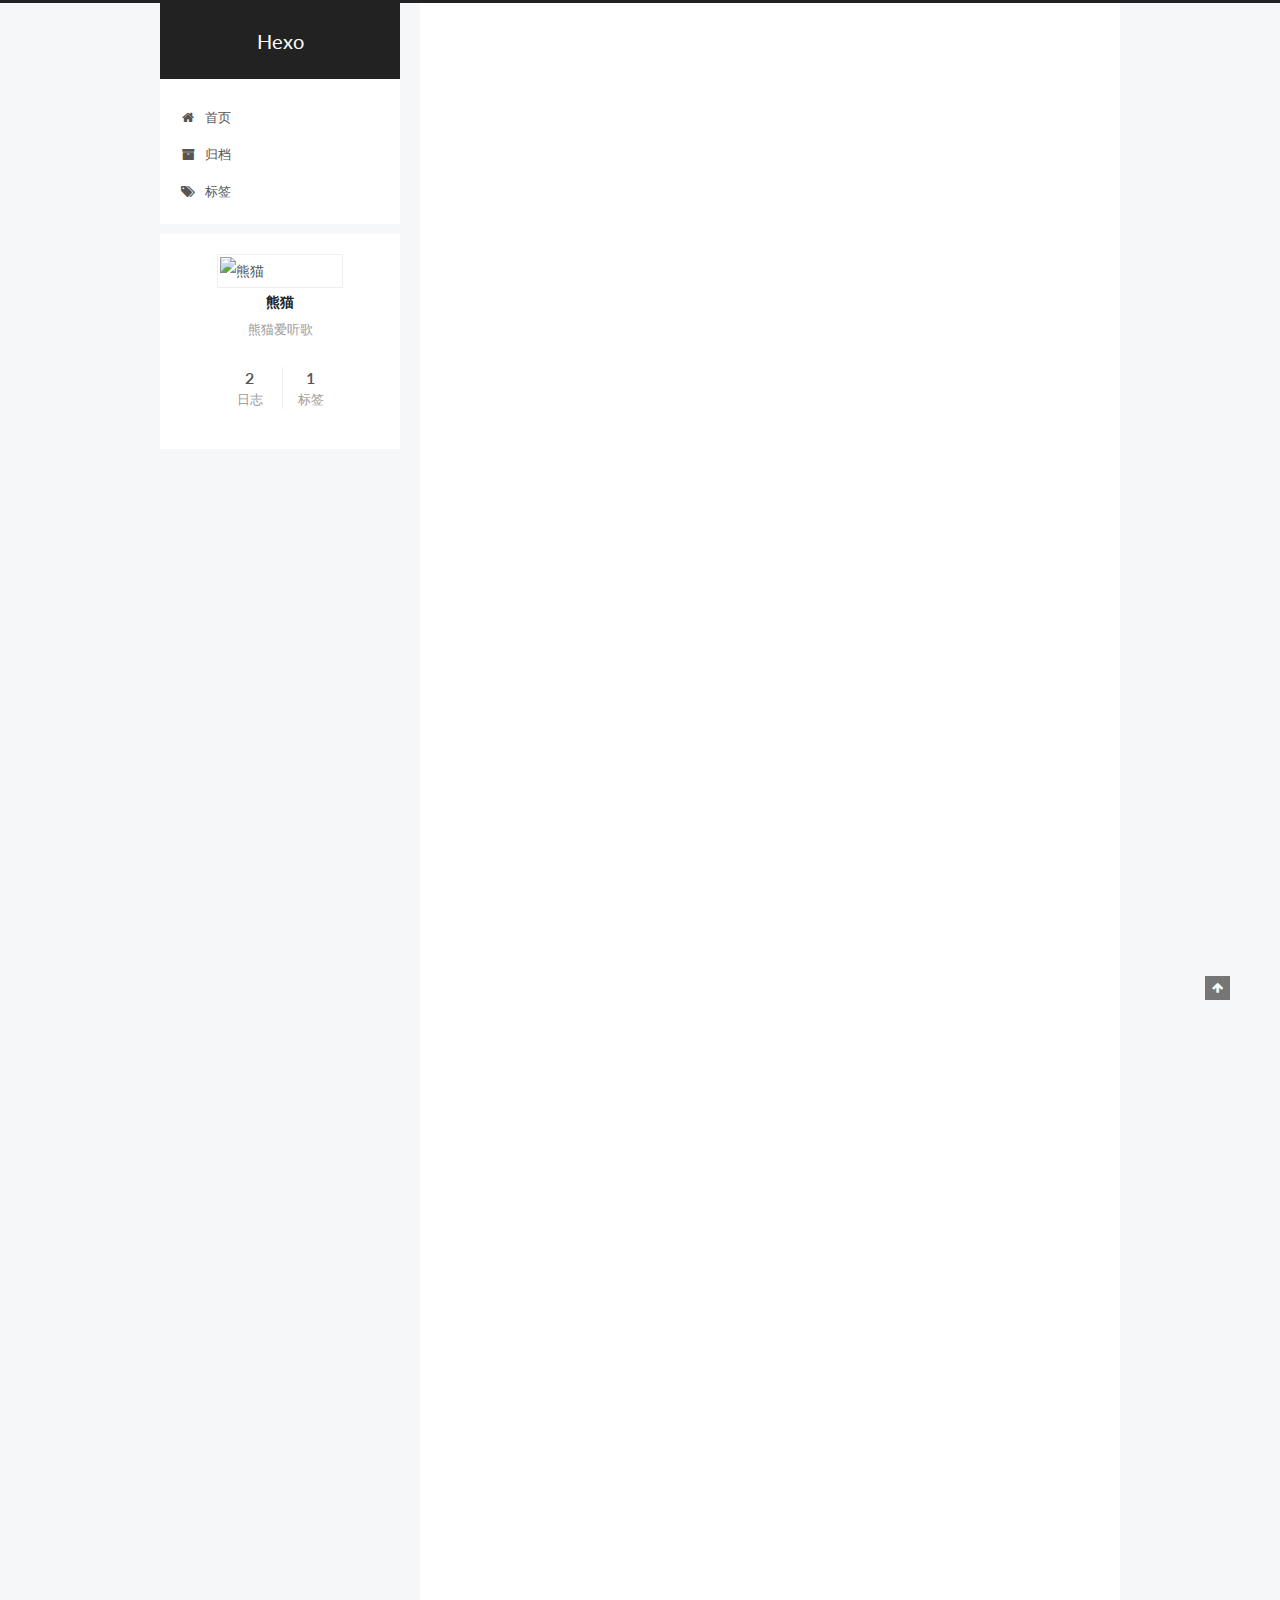
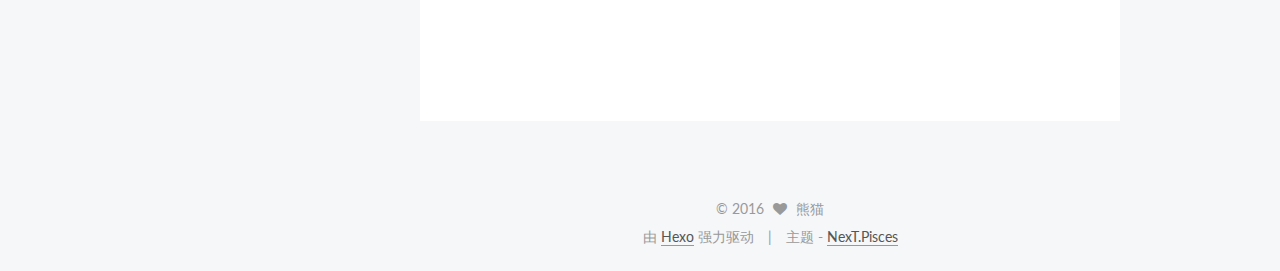
==== commit 8a697d5f: "Site updated: 2016-10-18 15:20:35" ====
--- a/index.html
+++ b/index.html
@@ -239,6 +239,100 @@
             
               
                 
+                <a class="post-title-link" href="/2016/10/18/熊猫呵呵/" itemprop="url">
+                  熊猫呵呵
+                </a>
+              
+            
+          </h1>
+        
+
+        <div class="post-meta">
+          <span class="post-time">
+            <span class="post-meta-item-icon">
+              <i class="fa fa-calendar-o"></i>
+            </span>
+            <span class="post-meta-item-text">发表于</span>
+            <time itemprop="dateCreated" datetime="2016-10-18T15:18:38+08:00" content="2016-10-18">
+              2016-10-18
+            </time>
+          </span>
+
+          
+
+          
+            
+          
+
+          
+
+          
+          
+
+          
+        </div>
+      </header>
+    
+
+
+    <div class="post-body" itemprop="articleBody">
+
+      
+      
+
+      
+        
+          
+            <p>听歌听歌听歌听歌听歌听歌听歌听歌听歌听歌听歌听歌听歌听歌听歌听歌听歌听歌听歌听歌听歌听歌听歌听歌听歌听歌听歌听歌听歌听歌听歌听歌听歌听歌听歌听歌听歌听歌听歌听歌听歌听歌听歌听歌听歌听歌听歌听歌听歌听歌听歌听歌听歌听歌听歌听歌听歌听歌听歌听歌听歌听歌听歌听歌听歌听歌听歌听歌听歌听歌听歌听歌听歌听歌听歌听歌听歌听歌听歌听歌听歌听歌听歌听歌听歌听歌听歌听歌听歌听歌听歌听歌听歌听歌听歌听歌听歌听歌听歌听歌听歌听歌听歌听歌听歌听歌听歌听歌听歌听歌听歌听歌听歌听歌听歌听歌听歌听歌听歌听歌听歌听歌听歌听歌听歌听歌听歌听歌听歌听歌听歌听歌听歌听歌听歌听歌听歌听歌听歌听歌听歌听歌听歌听歌听歌听歌听歌听歌听歌听歌听歌听歌听歌听歌听歌听歌听歌听歌听歌听歌听歌听歌听歌听歌听歌听歌听歌听歌听歌听歌听歌听歌听歌听歌听歌听歌听歌听歌听歌听歌听歌听歌听歌听歌听歌听歌听歌听歌听歌听歌听歌听歌听歌听歌听歌听歌听歌听歌听歌听歌听歌听歌听歌听歌听歌听歌听歌听歌听歌听歌听歌听歌听歌听歌听歌听歌听歌听歌听歌听歌听歌听歌听歌听歌听歌听歌听歌听歌听歌听歌听歌听歌听歌听歌</p>
+
+          
+        
+      
+    </div>
+
+    <div>
+      
+    </div>
+
+    <div>
+      
+    </div>
+
+    <footer class="post-footer">
+      
+
+      
+
+      
+      
+        <div class="post-eof"></div>
+      
+    </footer>
+  </article>
+
+
+    
+      
+
+  
+  
+
+  
+  
+  
+
+  <article class="post post-type-normal " itemscope itemtype="//schema.org/Article">
+
+    
+      <header class="post-header">
+
+        
+        
+          <h1 class="post-title" itemprop="name headline">
+            
+            
+              
+                
                 <a class="post-title-link" href="/2016/10/18/hello-world/" itemprop="url">
                   Hello World
                 </a>
@@ -361,13 +455,20 @@
         <nav class="site-state motion-element">
           <div class="site-state-item site-state-posts">
             <a href="/archives">
-              <span class="site-state-item-count">1</span>
+              <span class="site-state-item-count">2</span>
               <span class="site-state-item-name">日志</span>
             </a>
           </div>
 
           
 
+          
+            <div class="site-state-item site-state-tags">
+              <a href="/tags">
+                <span class="site-state-item-count">1</span>
+                <span class="site-state-item-name">标签</span>
+              </a>
+            </div>
           
 
         </nav>
--- a/css/main.css
+++ b/css/main.css
@@ -1558,7 +1558,7 @@
   width: 4px;
   height: 4px;
   border-radius: 50%;
-  background: #205538;
+  background: #4a2987;
 }
 .links-of-blogroll {
   font-size: 13px;
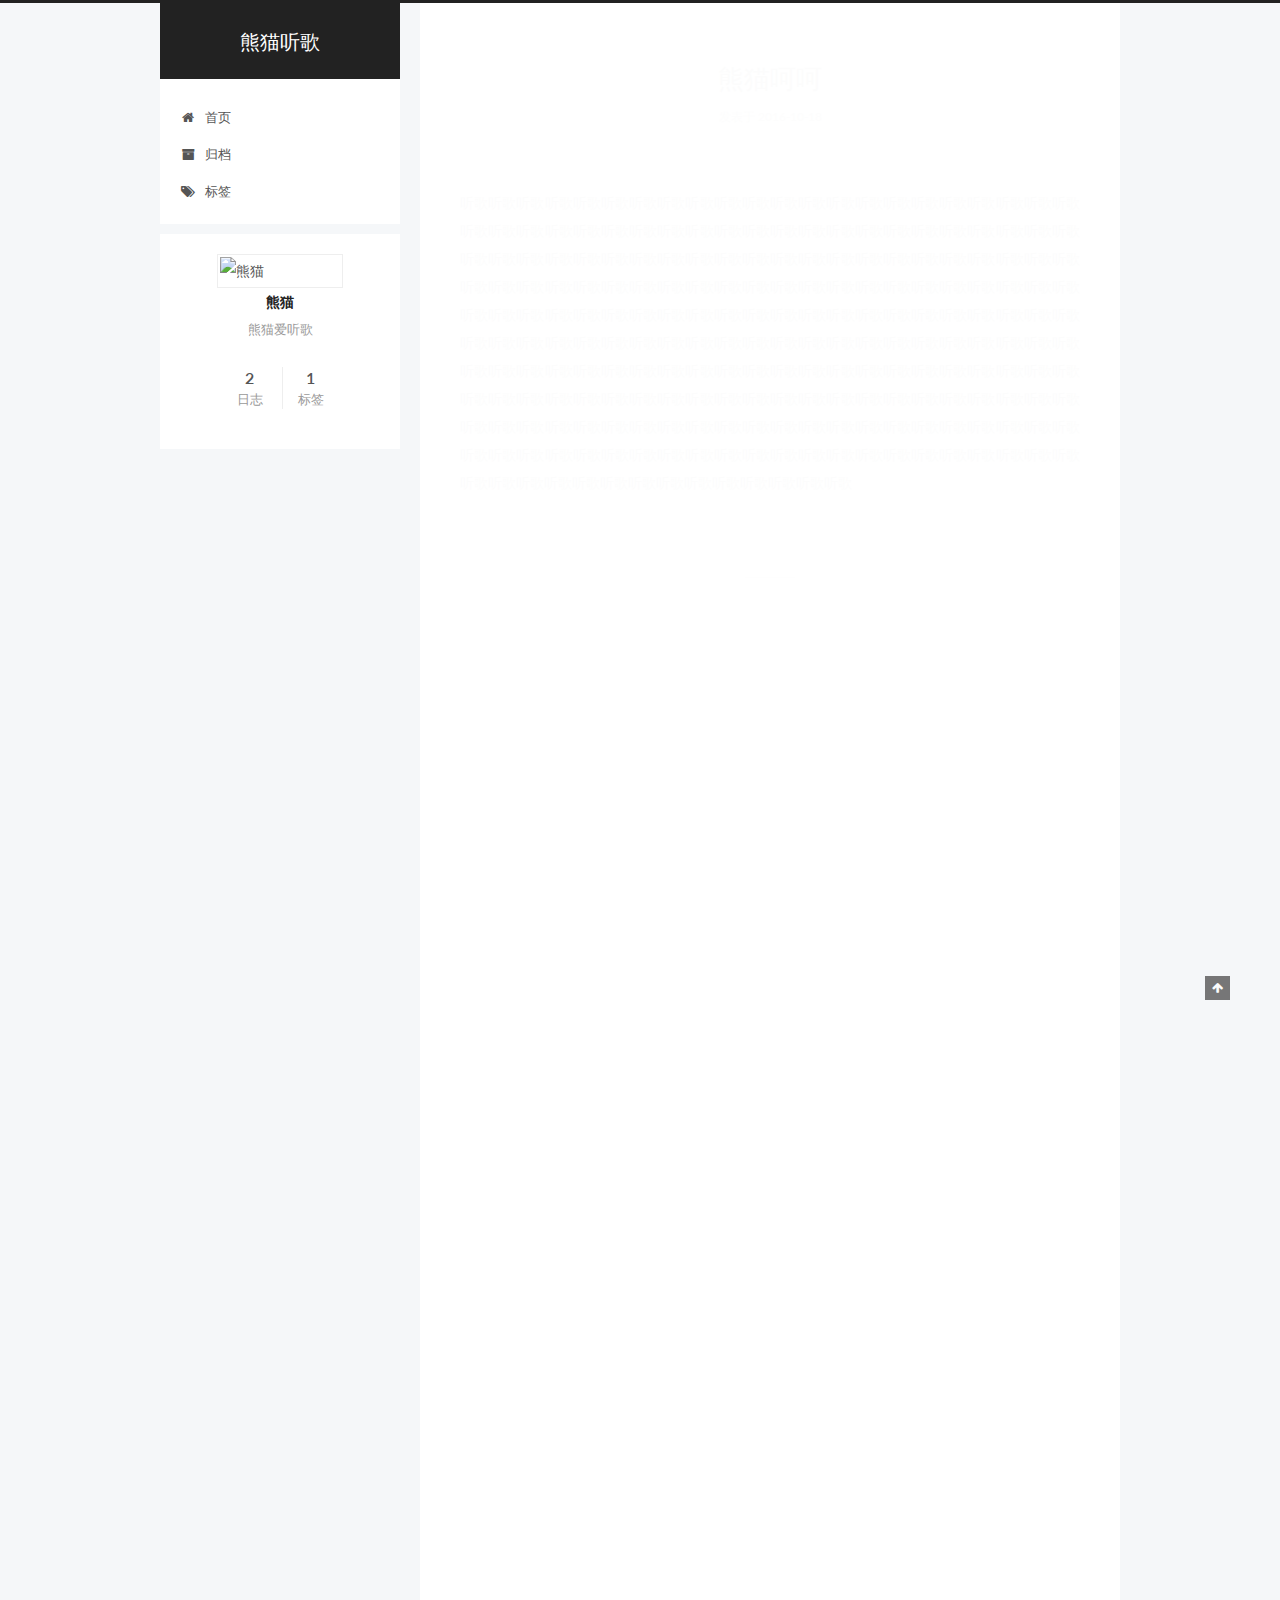
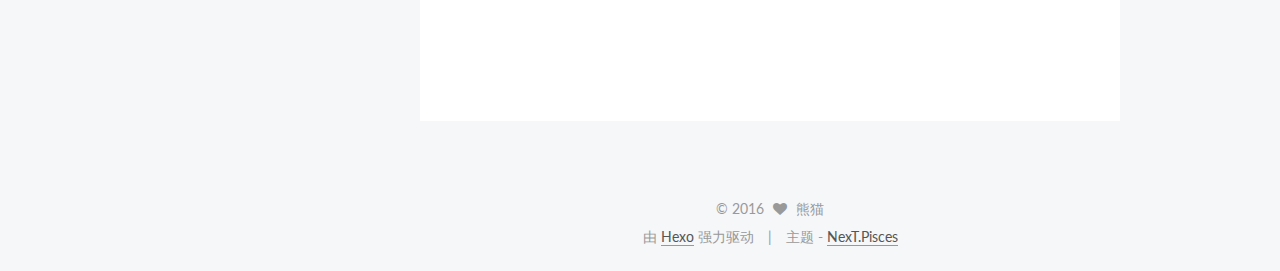
==== commit 2de491f1: "Site updated: 2016-10-18 17:50:51" ====
--- a/index.html
+++ b/index.html
@@ -86,12 +86,12 @@
 
 <meta name="description" content="熊猫爱听歌">
 <meta property="og:type" content="website">
-<meta property="og:title" content="Hexo">
+<meta property="og:title" content="熊猫听歌">
 <meta property="og:url" content="http://yoursite.com/index.html">
-<meta property="og:site_name" content="Hexo">
+<meta property="og:site_name" content="熊猫听歌">
 <meta property="og:description" content="熊猫爱听歌">
 <meta name="twitter:card" content="summary">
-<meta name="twitter:title" content="Hexo">
+<meta name="twitter:title" content="熊猫听歌">
 <meta name="twitter:description" content="熊猫爱听歌">
 
 
@@ -116,7 +116,7 @@
   <link rel="canonical" href="http://yoursite.com/"/>
 
 
-  <title> Hexo </title>
+  <title> 熊猫听歌 </title>
 </head>
 
 <body itemscope itemtype="//schema.org/WebPage" lang="zh-Hans">
@@ -149,7 +149,7 @@
   <div class="custom-logo-site-title">
     <a href="/"  class="brand" rel="start">
       <span class="logo-line-before"><i></i></span>
-      <span class="site-title">Hexo</span>
+      <span class="site-title">熊猫听歌</span>
       <span class="logo-line-after"><i></i></span>
     </a>
   </div>
--- a/css/main.css
+++ b/css/main.css
@@ -1558,7 +1558,7 @@
   width: 4px;
   height: 4px;
   border-radius: 50%;
-  background: #4a2987;
+  background: #213eec;
 }
 .links-of-blogroll {
   font-size: 13px;
